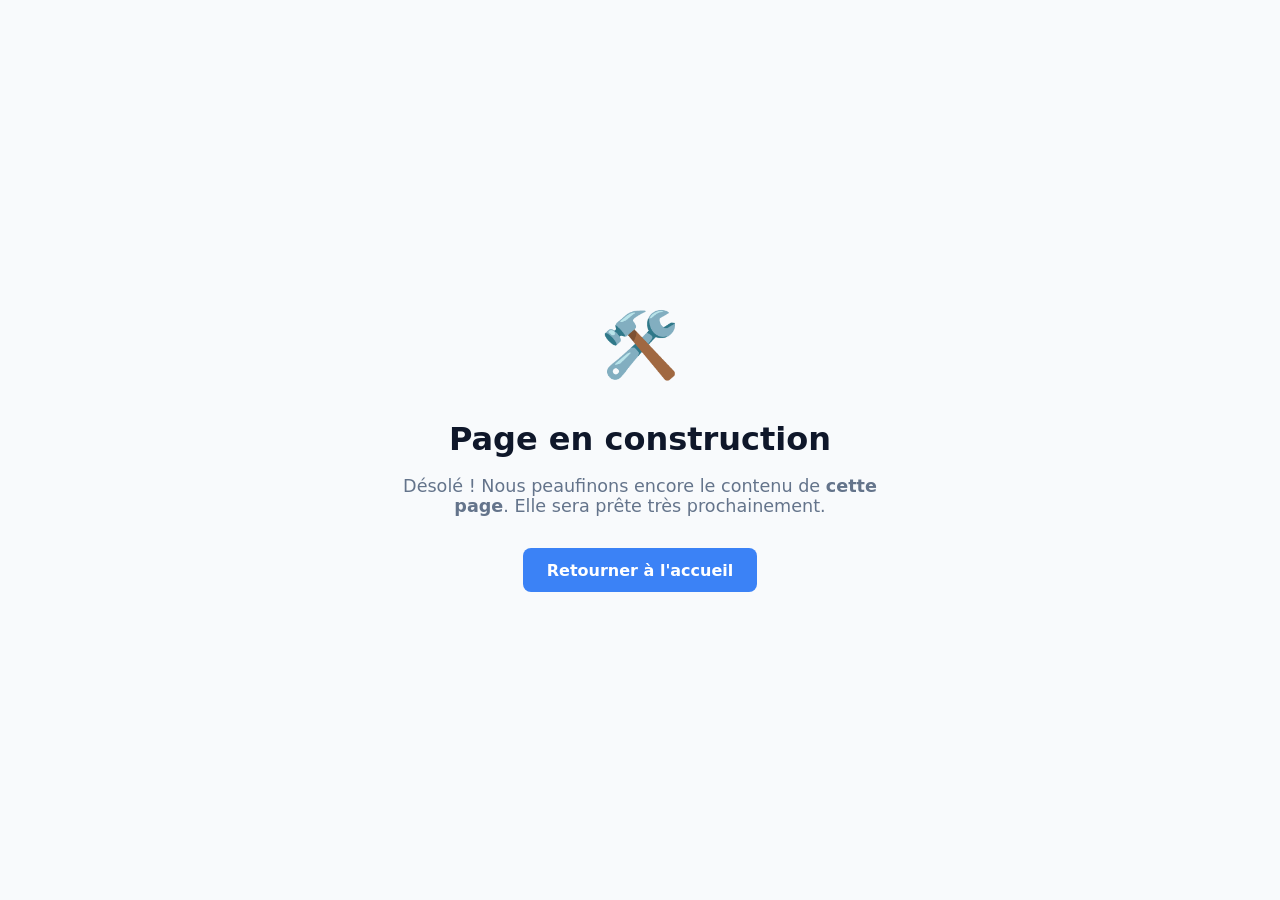
==== page-bar-list/pageBarList.html @ 62fde9d2 "Ajout dossier de différentes pages + création page UnderConstruction" ====
<!DOCTYPE html>
<html lang="fr">
<head>
    <meta charset="UTF-8">
    <meta name="viewport" content="width=device-width, initial-scale=1.0">
    <title>Liste de vos Bars</title>
    <style>
        body {
            margin: 0;
            padding: 0;
            font-family: 'Inter', system-ui, -apple-system, sans-serif;
            background-color: #f8fafc;
            height: 100vh;
            display: flex;
            justify-content: center;
            align-items: center;
            color: #1e293b;
        }

        .container {
            text-align: center;
            padding: 2rem;
            max-width: 500px;
        }

        .icon {
            font-size: 4rem;
            margin-bottom: 1rem;
            display: block;
        }

        h1 {
            font-size: 2rem;
            color: #0f172a;
            margin-bottom: 0.5rem;
        }

        p {
            font-size: 1.1rem;
            color: #64748b;
            margin-bottom: 2rem;
        }

        .btn {
            display: inline-block;
            background-color: #3b82f6;
            color: white;
            padding: 0.8rem 1.5rem;
            border-radius: 8px;
            text-decoration: none;
            font-weight: 600;
            transition: background 0.3s ease;
        }

        .btn:hover {
            background-color: #2563eb;
        }

        /* Petite animation discrète */
        .wrench {
            display: inline-block;
            animation: move 2.5s infinite ease-in-out;
        }

        @keyframes move {
            0%, 100% { transform: rotate(0deg); }
            50% { transform: rotate(-15deg); }
        }
    </style>
</head>
<body>

    <div class="container">
        <span class="icon wrench">🛠️</span>
        <h1>Page en construction</h1>
        <p>Désolé ! Nous peaufinons encore le contenu de <strong>cette page</strong>. Elle sera prête très prochainement.</p>
        
        <a href="/" class="btn">Retourner à l'accueil</a>
    </div>

</body>
</html>
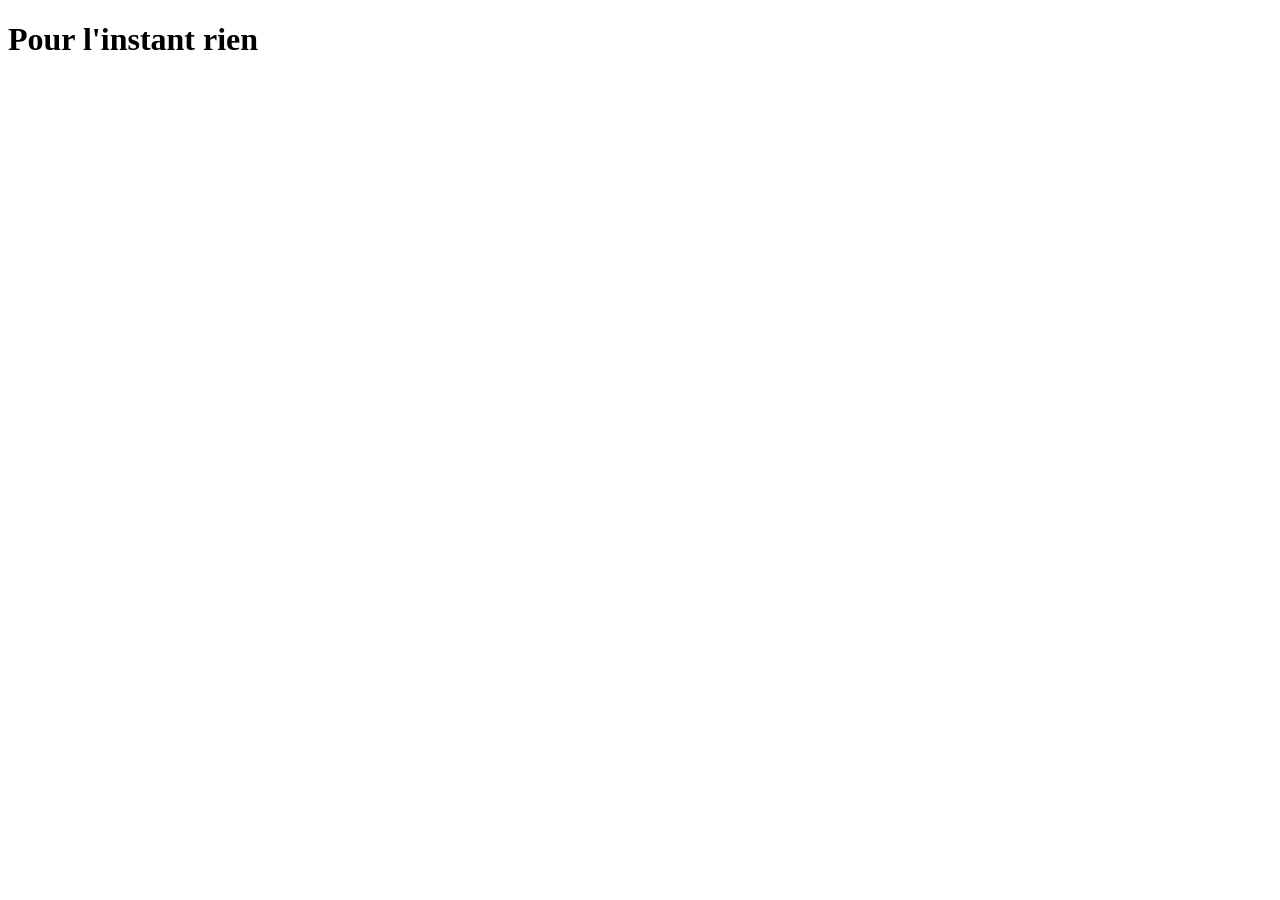
==== commit 8234f923: "Redirection de certains boutons vers la page UnderConstruction.html" ====
--- a/page-bar-list/pageBarList.html
+++ b/page-bar-list/pageBarList.html
@@ -4,78 +4,11 @@
     <meta charset="UTF-8">
     <meta name="viewport" content="width=device-width, initial-scale=1.0">
     <title>Liste de vos Bars</title>
-    <style>
-        body {
-            margin: 0;
-            padding: 0;
-            font-family: 'Inter', system-ui, -apple-system, sans-serif;
-            background-color: #f8fafc;
-            height: 100vh;
-            display: flex;
-            justify-content: center;
-            align-items: center;
-            color: #1e293b;
-        }
-
-        .container {
-            text-align: center;
-            padding: 2rem;
-            max-width: 500px;
-        }
-
-        .icon {
-            font-size: 4rem;
-            margin-bottom: 1rem;
-            display: block;
-        }
-
-        h1 {
-            font-size: 2rem;
-            color: #0f172a;
-            margin-bottom: 0.5rem;
-        }
-
-        p {
-            font-size: 1.1rem;
-            color: #64748b;
-            margin-bottom: 2rem;
-        }
-
-        .btn {
-            display: inline-block;
-            background-color: #3b82f6;
-            color: white;
-            padding: 0.8rem 1.5rem;
-            border-radius: 8px;
-            text-decoration: none;
-            font-weight: 600;
-            transition: background 0.3s ease;
-        }
-
-        .btn:hover {
-            background-color: #2563eb;
-        }
-
-        /* Petite animation discrète */
-        .wrench {
-            display: inline-block;
-            animation: move 2.5s infinite ease-in-out;
-        }
-
-        @keyframes move {
-            0%, 100% { transform: rotate(0deg); }
-            50% { transform: rotate(-15deg); }
-        }
-    </style>
 </head>
 <body>
 
     <div class="container">
-        <span class="icon wrench">🛠️</span>
-        <h1>Page en construction</h1>
-        <p>Désolé ! Nous peaufinons encore le contenu de <strong>cette page</strong>. Elle sera prête très prochainement.</p>
-        
-        <a href="/" class="btn">Retourner à l'accueil</a>
+        <h1>Pour l'instant rien</h1>
     </div>
 
 </body>
